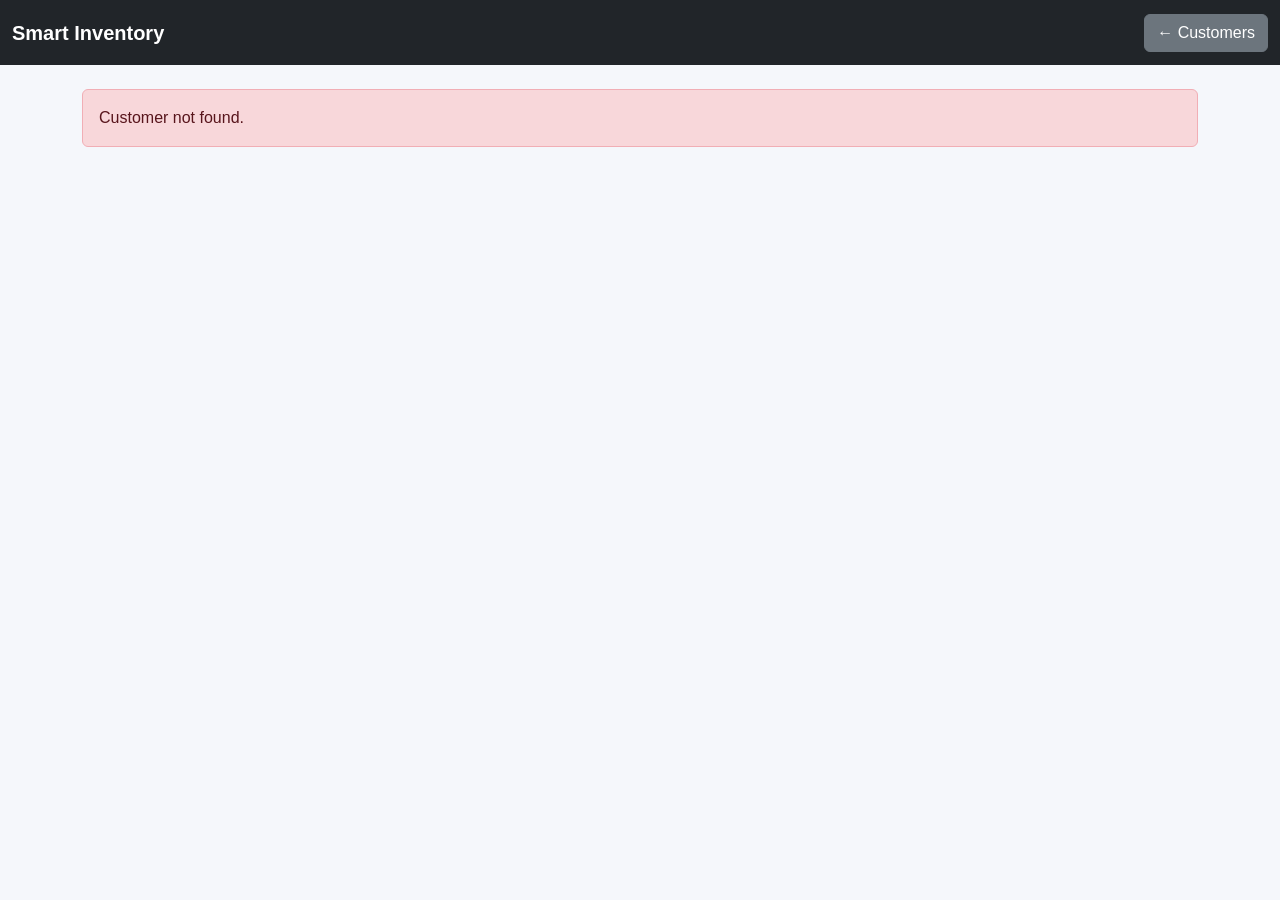
==== customer-details.html @ e2247d48 "enhance customer and invoice managment" ====
<!DOCTYPE html>
<html lang="en">

<head>
    <meta charset="UTF-8">
    <meta name="viewport" content="width=device-width, initial-scale=1.0">

    <title>Customer Details - Smart Inventory</title>

    <link href="https://cdn.jsdelivr.net/npm/bootstrap@5.3.3/dist/css/bootstrap.min.css" rel="stylesheet">

    <link rel="stylesheet" href="style.css">
</head>

<body>

    <nav class="navbar navbar-dark bg-dark">

        <div class="container-fluid">

            <a class="navbar-brand fw-bold" href="index.html">
                Smart Inventory
            </a>

            <a href="customers.html" class="btn btn-secondary">
                ← Customers
            </a>

        </div>

    </nav>


    <div class="container py-4">

        <div id="customerDetails">
            <!-- Customer details will appear here -->
        </div>
        
        <!-- Step 37.9: Edit Customer -->
        <button id="editCustomerButton" class="btn btn-primary me-2" style="display: none;">
            Edit Customer
        </button>

        <div class="mt-3">

            <button id="deleteCustomerButton" class="btn btn-danger" style="display: none;">
                Delete Customer
            </button>

        </div>


    </div>


    <script src="script.js"></script>

</body>

</html>
---- style.css ----
/* =========================================
SMART INVENTORY & INVOICE GENERATOR
Custom Dashboard Styles
========================================= */

/* ---------- Global ---------- */

* {
  margin: 0;
  padding: 0;
  box-sizing: border-box;
  }

body {
font-family: Arial, Helvetica, sans-serif;
background-color: #f5f7fb;
color: #212529;
}

/* ---------- Navbar ---------- */

.navbar {
min-height: 65px;
}

.navbar-brand {
font-size: 20px;
}

/* ---------- Sidebar ---------- */

.col-md-2 {
border-right: 1px solid #dee2e6;
}

.list-group-item {
border: none;
margin-bottom: 5px;
border-radius: 8px !important;
padding: 12px 15px;
}

.list-group-item:hover {
background-color: #e9ecef;
}

.list-group-item.active {
background-color: #0d6efd;
border-color: #0d6efd;
}

/* ---------- Main Content ---------- */

main {
min-height: calc(100vh - 65px);
}

main h2 {
font-weight: 700;
}

/* ---------- Dashboard Cards ---------- */

.card {
border: none;
border-radius: 12px;
}

.card-body {
padding: 20px;
}

.card h6 {
margin-bottom: 10px;
}

.card h2 {
font-weight: 700;
margin-bottom: 0;
}

/* ---------- Statistics Cards ---------- */

.row.g-4 .card {
transition: transform 0.2s ease, box-shadow 0.2s ease;
}

.row.g-4 .card:hover {
transform: translateY(-4px);
box-shadow: 0 8px 20px rgba(0, 0, 0, 0.08) !important;
}

/* ---------- Table ---------- */

.table {
vertical-align: middle;
}

.table th {
font-size: 14px;
font-weight: 600;
}

.table td {
font-size: 14px;
}

/* ---------- Mobile ---------- */

@media (max-width: 767px) {

.col-md-2 {
    min-height: auto !important;
    border-right: none;
}

main {
    padding: 20px !important;
}

}


/* ========================================
   PROFESSIONAL INVOICE
======================================== */

#invoicePreview .card {
    border-radius: 12px;
    border: 1px solid #dee2e6;
    background: #ffffff;
}

#invoicePreview .card-body {
    padding: 40px !important;
}

#invoicePreview h2 {
    letter-spacing: 2px;
    font-weight: 700;
}

#invoicePreview h4 {
    font-weight: 700;
}

#invoicePreview table {
    margin-top: 25px;
}

#invoicePreview table th {
    padding: 12px;
    font-size: 14px;
}

#invoicePreview table td {
    padding: 12px;
    vertical-align: middle;
}

#invoicePreview hr {
    margin: 20px 0;
}

#invoicePreview .text-muted {
    color: #6c757d !important;
}
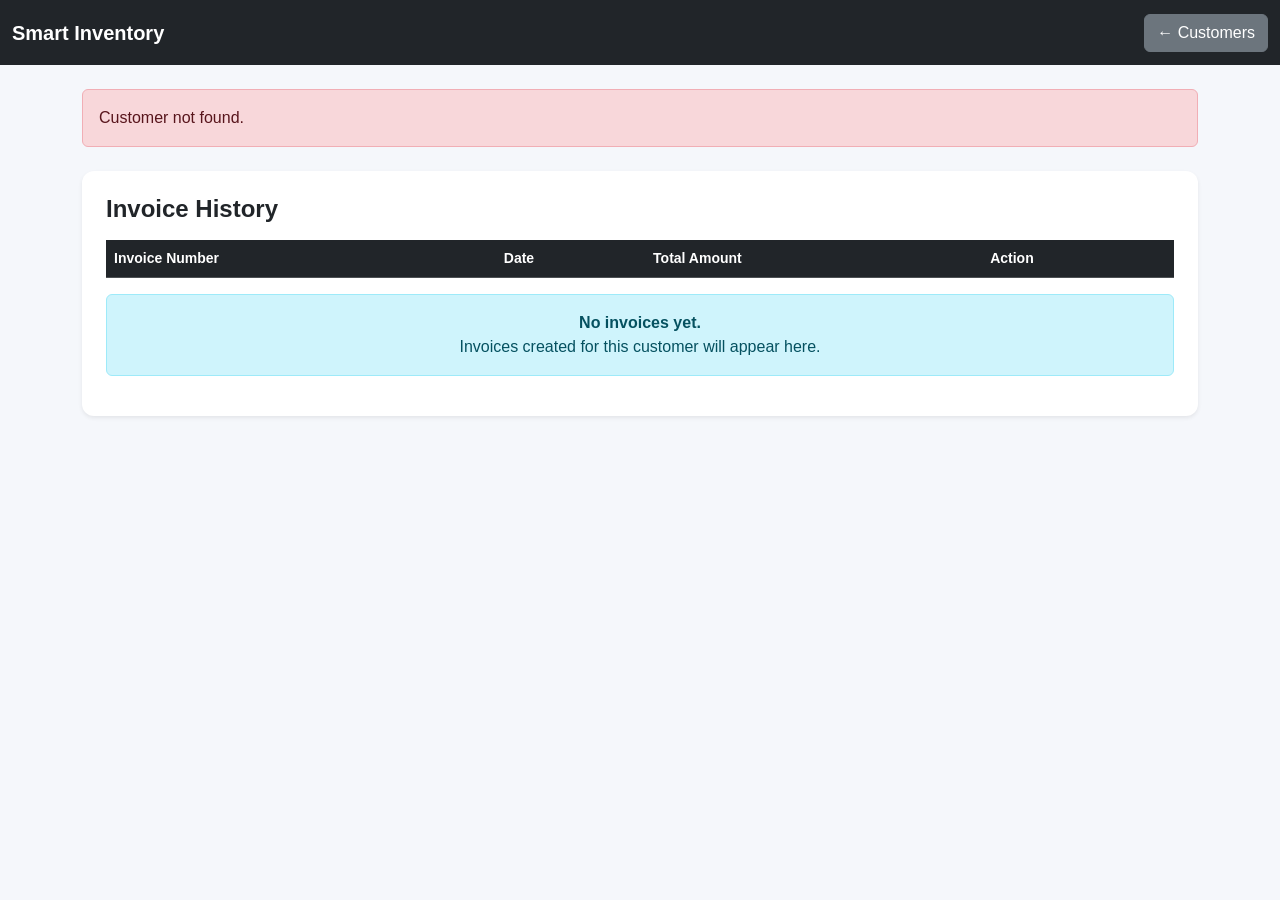
==== commit 4bf6beb6: "feat: add customer management and invoice history integration" ====
--- a/customer-details.html
+++ b/customer-details.html
@@ -36,7 +36,43 @@
         <div id="customerDetails">
             <!-- Customer details will appear here -->
         </div>
-        
+
+        <div class="card shadow-sm mt-4">
+            <div class="card-body p-4">
+
+                <h4 class="fw-bold mb-3">Invoice History</h4>
+
+                <div class="table-responsive">
+                    <table class="table table-hover">
+                        <thead class="table-dark">
+                            <tr>
+                                <th>Invoice Number</th>
+                                <th>Date</th>
+                                <th>Total Amount</th>
+                                <th>Action</th>
+                            </tr>
+                        </thead>
+
+                        <tbody id="customerInvoiceHistory">
+                            <tr>
+                                <td colspan="4" class="text-center text-muted">
+                                    Loading invoices...
+                                </td>
+                            </tr>
+                        </tbody>
+                    </table>
+                </div>
+                <!-- // Step 37.13.4: Handle customers with no invoices -->
+                <div id="noCustomerInvoices" class="alert alert-info text-center" style="display: none;">
+                    <strong>No invoices yet.</strong>
+                    <p class="mb-0">
+                        Invoices created for this customer will appear here.
+                    </p>
+                </div>
+
+            </div>
+        </div>
+
         <!-- Step 37.9: Edit Customer -->
         <button id="editCustomerButton" class="btn btn-primary me-2" style="display: none;">
             Edit Customer
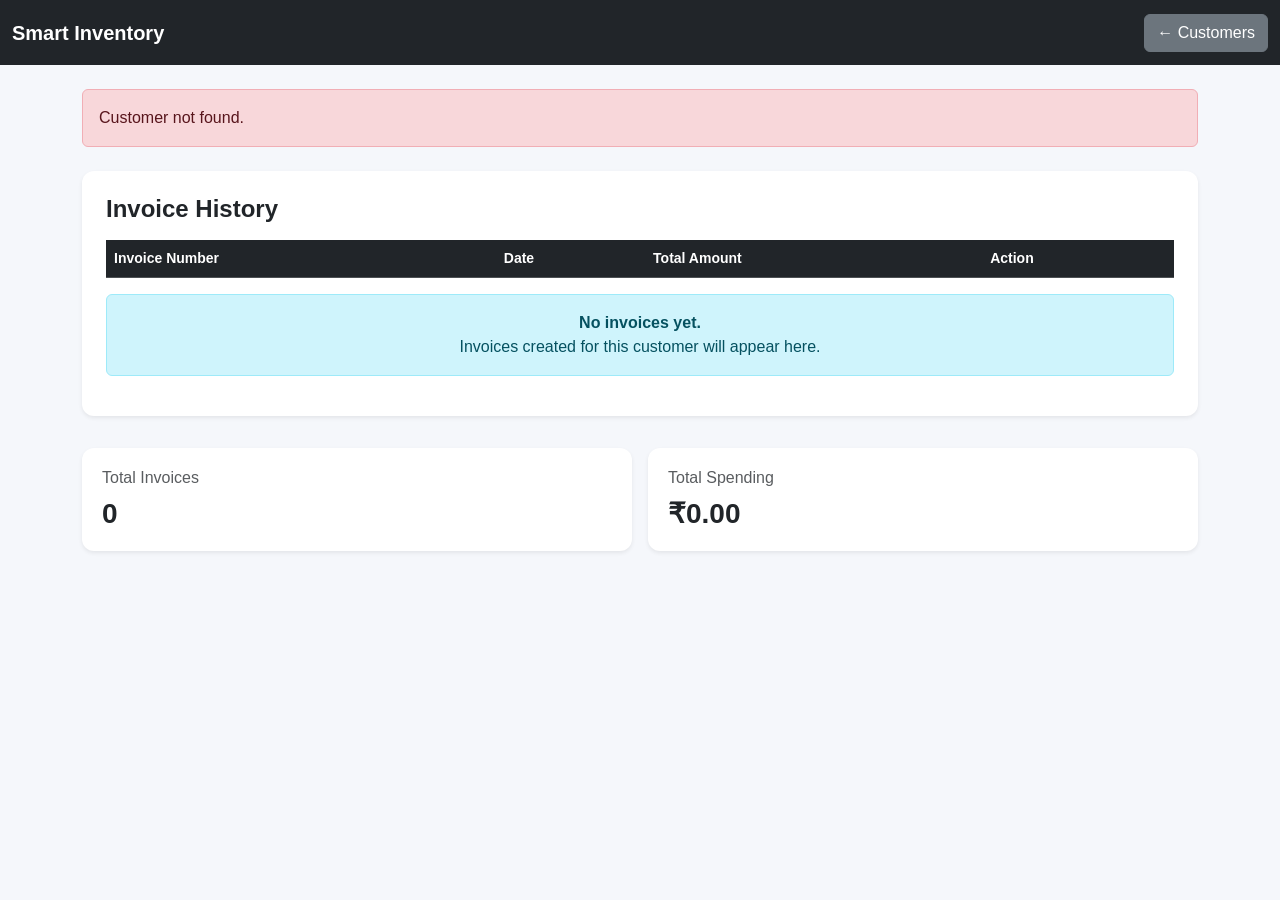
==== commit 9ed5f7f4: "feat: integrate customer invoices and spending summary" ====
--- a/customer-details.html
+++ b/customer-details.html
@@ -37,6 +37,7 @@
             <!-- Customer details will appear here -->
         </div>
 
+
         <div class="card shadow-sm mt-4">
             <div class="card-body p-4">
 
@@ -73,6 +74,42 @@
             </div>
         </div>
 
+        <!-- Step 37.14.1: Add summary cards     -->
+        <!-- CUSTOMER SUMMARY CARDS -->
+        <div class="row g-3 mt-3 mb-4">
+
+            <!-- Total Invoices -->
+            <div class="col-md-6">
+                <div class="card shadow-sm">
+                    <div class="card-body">
+                        <h6 class="text-muted">
+                            Total Invoices
+                        </h6>
+
+                        <h3 id="customerTotalInvoices" class="fw-bold mb-0">
+                            0
+                        </h3>
+                    </div>
+                </div>
+            </div>
+
+            <!-- Total Spending -->
+            <div class="col-md-6">
+                <div class="card shadow-sm">
+                    <div class="card-body">
+                        <h6 class="text-muted">
+                            Total Spending
+                        </h6>
+
+                        <h3 id="customerTotalSpending" class="fw-bold mb-0">
+                            ₹0.00
+                        </h3>
+                    </div>
+                </div>
+            </div>
+
+        </div>
+
         <!-- Step 37.9: Edit Customer -->
         <button id="editCustomerButton" class="btn btn-primary me-2" style="display: none;">
             Edit Customer
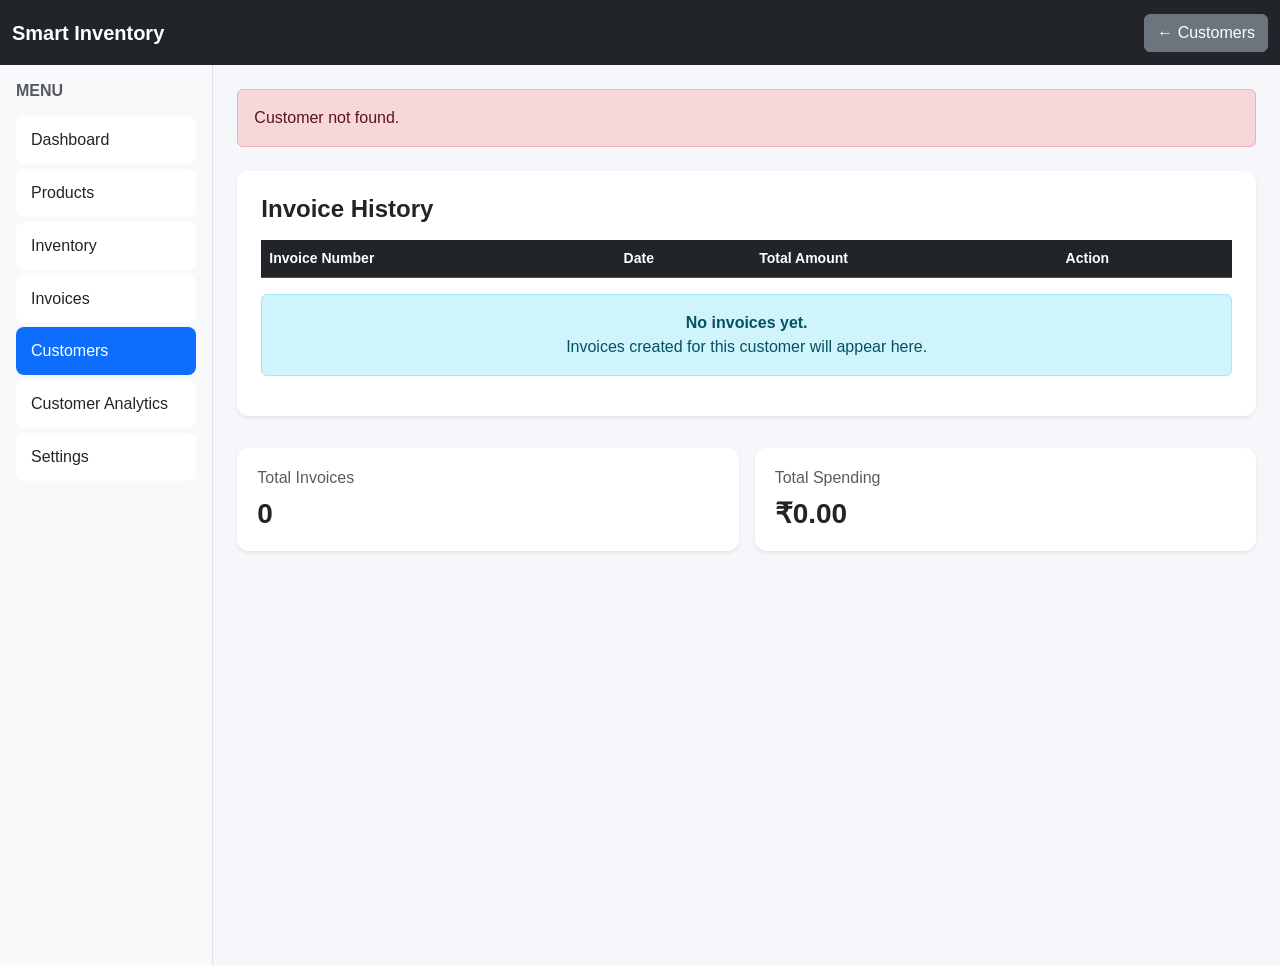
==== commit 8be5d1d8: "feat: following same design added py 4" ====
--- a/customer-details.html
+++ b/customer-details.html
@@ -31,101 +31,140 @@
     </nav>
 
 
-    <div class="container py-4">
+    <!-- Step 39.2.2: Standard Customer Details Layout -->
+    <div class="container-fluid">
+        <div class="row">
 
-        <div id="customerDetails">
-            <!-- Customer details will appear here -->
-        </div>
+            <!-- Sidebar -->
+            <div class="col-md-2 bg-light min-vh-100 p-3">
+                <h6 class="text-muted fw-bold mb-3">MENU</h6>
 
+                <div class="list-group">
+                    <a href="index.html" class="list-group-item list-group-item-action">
+                        Dashboard
+                    </a>
 
-        <div class="card shadow-sm mt-4">
-            <div class="card-body p-4">
+                    <a href="products-list.html" class="list-group-item list-group-item-action">
+                        Products
+                    </a>
 
-                <h4 class="fw-bold mb-3">Invoice History</h4>
+                    <a href="inventory.html" class="list-group-item list-group-item-action">
+                        Inventory
+                    </a>
 
-                <div class="table-responsive">
-                    <table class="table table-hover">
-                        <thead class="table-dark">
-                            <tr>
-                                <th>Invoice Number</th>
-                                <th>Date</th>
-                                <th>Total Amount</th>
-                                <th>Action</th>
-                            </tr>
-                        </thead>
+                    <a href="invoice-history.html" class="list-group-item list-group-item-action">
+                        Invoices
+                    </a>
 
-                        <tbody id="customerInvoiceHistory">
-                            <tr>
-                                <td colspan="4" class="text-center text-muted">
-                                    Loading invoices...
-                                </td>
-                            </tr>
-                        </tbody>
-                    </table>
-                </div>
-                <!-- // Step 37.13.4: Handle customers with no invoices -->
-                <div id="noCustomerInvoices" class="alert alert-info text-center" style="display: none;">
-                    <strong>No invoices yet.</strong>
-                    <p class="mb-0">
-                        Invoices created for this customer will appear here.
-                    </p>
-                </div>
+                    <a href="customers.html" class="list-group-item list-group-item-action active" aria-current="page">
+                        Customers
+                    </a>
 
-            </div>
-        </div>
+                    <a href="customer-analytics.html" class="list-group-item list-group-item-action">
+                        Customer Analytics
+                    </a>
 
-        <!-- Step 37.14.1: Add summary cards     -->
-        <!-- CUSTOMER SUMMARY CARDS -->
-        <div class="row g-3 mt-3 mb-4">
-
-            <!-- Total Invoices -->
-            <div class="col-md-6">
-                <div class="card shadow-sm">
-                    <div class="card-body">
-                        <h6 class="text-muted">
-                            Total Invoices
-                        </h6>
-
-                        <h3 id="customerTotalInvoices" class="fw-bold mb-0">
-                            0
-                        </h3>
-                    </div>
+                    <a href="#" class="list-group-item list-group-item-action">
+                        Settings
+                    </a>
                 </div>
             </div>
 
-            <!-- Total Spending -->
-            <div class="col-md-6">
-                <div class="card shadow-sm">
-                    <div class="card-body">
-                        <h6 class="text-muted">
-                            Total Spending
-                        </h6>
+            <!-- Customer Details Content -->
+            <main class="col-md-10 p-4">
+                <div id="customerDetails">
+                    <!-- Customer details will appear here -->
+                </div>
 
-                        <h3 id="customerTotalSpending" class="fw-bold mb-0">
-                            ₹0.00
-                        </h3>
+
+                <div class="card shadow-sm mt-4">
+                    <div class="card-body p-4">
+
+                        <h4 class="fw-bold mb-3">Invoice History</h4>
+
+                        <div class="table-responsive">
+                            <table class="table table-hover">
+                                <thead class="table-dark">
+                                    <tr>
+                                        <th>Invoice Number</th>
+                                        <th>Date</th>
+                                        <th>Total Amount</th>
+                                        <th>Action</th>
+                                    </tr>
+                                </thead>
+
+                                <tbody id="customerInvoiceHistory">
+                                    <tr>
+                                        <td colspan="4" class="text-center text-muted">
+                                            Loading invoices...
+                                        </td>
+                                    </tr>
+                                </tbody>
+                            </table>
+                        </div>
+                        <!-- // Step 37.13.4: Handle customers with no invoices -->
+                        <div id="noCustomerInvoices" class="alert alert-info text-center" style="display: none;">
+                            <strong>No invoices yet.</strong>
+                            <p class="mb-0">
+                                Invoices created for this customer will appear here.
+                            </p>
+                        </div>
+
                     </div>
                 </div>
-            </div>
 
-        </div>
+                <!-- Step 37.14.1: Add summary cards     -->
+                <!-- CUSTOMER SUMMARY CARDS -->
+                <div class="row g-3 mt-3 mb-4">
 
-        <!-- Step 37.9: Edit Customer -->
-        <button id="editCustomerButton" class="btn btn-primary me-2" style="display: none;">
-            Edit Customer
-        </button>
+                    <!-- Total Invoices -->
+                    <div class="col-md-6">
+                        <div class="card shadow-sm">
+                            <div class="card-body">
+                                <h6 class="text-muted">
+                                    Total Invoices
+                                </h6>
 
-        <div class="mt-3">
+                                <h3 id="customerTotalInvoices" class="fw-bold mb-0">
+                                    0
+                                </h3>
+                            </div>
+                        </div>
+                    </div>
 
-            <button id="deleteCustomerButton" class="btn btn-danger" style="display: none;">
-                Delete Customer
-            </button>
+                    <!-- Total Spending -->
+                    <div class="col-md-6">
+                        <div class="card shadow-sm">
+                            <div class="card-body">
+                                <h6 class="text-muted">
+                                    Total Spending
+                                </h6>
 
-        </div>
+                                <h3 id="customerTotalSpending" class="fw-bold mb-0">
+                                    ₹0.00
+                                </h3>
+                            </div>
+                        </div>
+                    </div>
 
+                </div>
 
-    </div>
+                <!-- Step 37.9: Edit Customer -->
+                <button id="editCustomerButton" class="btn btn-primary me-2" style="display: none;">
+                    Edit Customer
+                </button>
 
+                <div class="mt-3">
+
+                    <button id="deleteCustomerButton" class="btn btn-danger" style="display: none;">
+                        Delete Customer
+                    </button>
+
+                </div>
+
+            </main>
+        </div> <!-- row -->
+    </div> <!-- container-fluid -->
 
     <script src="script.js"></script>
 
